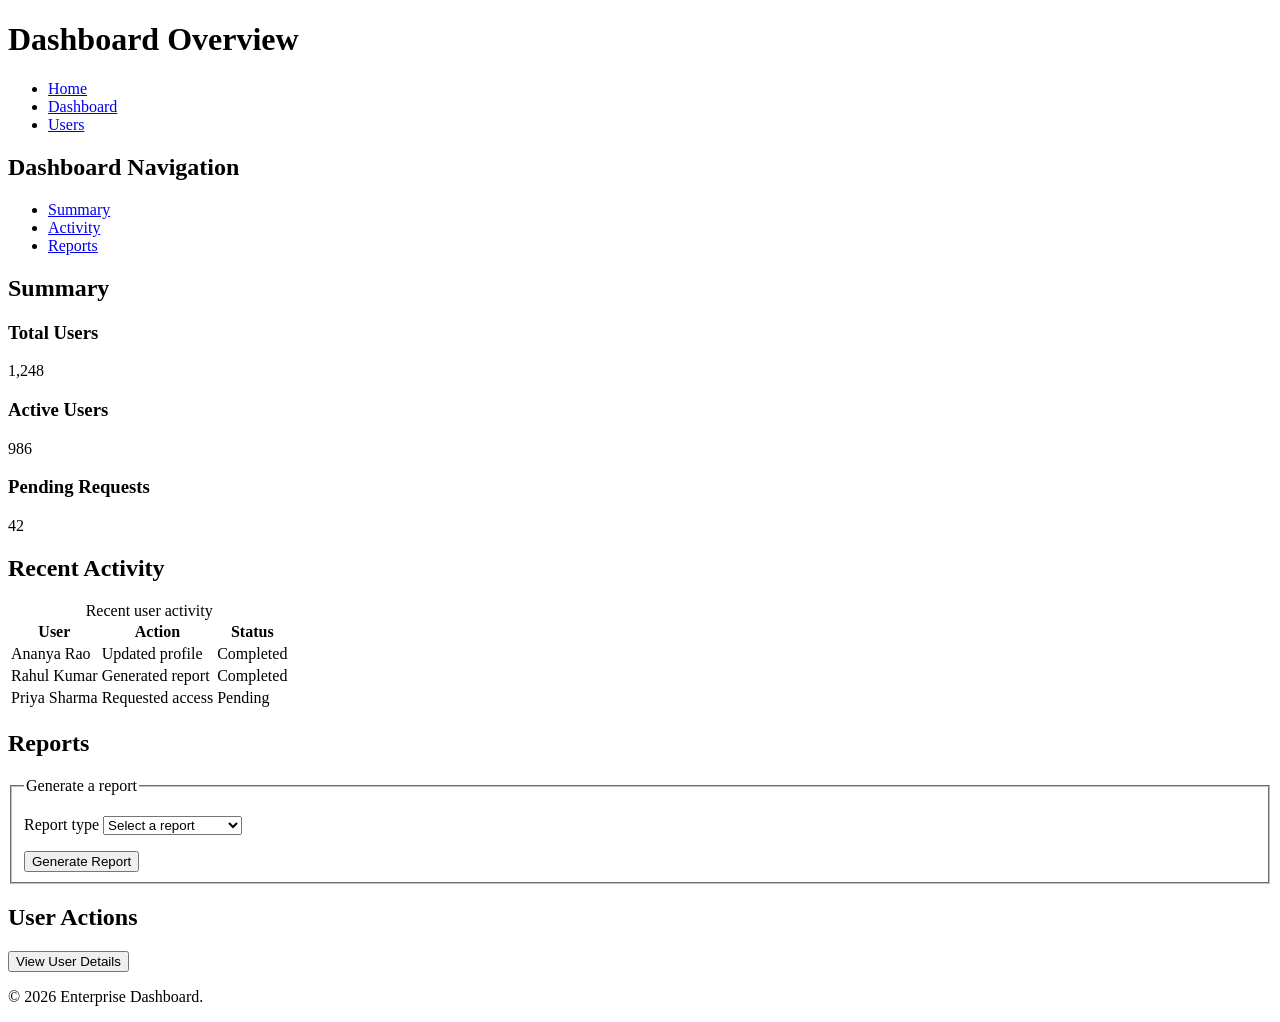
==== task-3/dashboard.html @ 471171fd "Create dashboard.html with structured layout Added a complete HTML structure for the dashboard, incl" ====
<!DOCTYPE html>
<html lang="en">
<head>
  <meta charset="UTF-8">
  <meta name="viewport" content="width=device-width, initial-scale=1.0">
  <meta name="description" content="Enterprise dashboard overview">
  <title>Dashboard Overview</title>
</head>

<body>
  <header>
    <h1>Dashboard Overview</h1>

    <nav aria-label="Primary navigation">
      <ul>
        <li><a href="index.html">Home</a></li>
        <li><a href="dashboard.html" aria-current="page">Dashboard</a></li>
        <li><a href="users.html">Users</a></li>
      </ul>
    </nav>
  </header>

  <aside aria-label="Dashboard sidebar">
    <h2>Dashboard Navigation</h2>

    <nav aria-label="Dashboard navigation">
      <ul>
        <li><a href="#summary">Summary</a></li>
        <li><a href="#activity">Activity</a></li>
        <li><a href="#reports">Reports</a></li>
      </ul>
    </nav>
  </aside>

  <main>
    <section id="summary" aria-labelledby="summary-heading">
      <h2 id="summary-heading">Summary</h2>

      <article>
        <h3>Total Users</h3>
        <p>1,248</p>
      </article>

      <article>
        <h3>Active Users</h3>
        <p>986</p>
      </article>

      <article>
        <h3>Pending Requests</h3>
        <p>42</p>
      </article>
    </section>

    <section id="activity" aria-labelledby="activity-heading">
      <h2 id="activity-heading">Recent Activity</h2>

      <table>
        <caption>Recent user activity</caption>
        <thead>
          <tr>
            <th scope="col">User</th>
            <th scope="col">Action</th>
            <th scope="col">Status</th>
          </tr>
        </thead>

        <tbody>
          <tr>
            <td>Ananya Rao</td>
            <td>Updated profile</td>
            <td>Completed</td>
          </tr>
          <tr>
            <td>Rahul Kumar</td>
            <td>Generated report</td>
            <td>Completed</td>
          </tr>
          <tr>
            <td>Priya Sharma</td>
            <td>Requested access</td>
            <td>Pending</td>
          </tr>
        </tbody>
      </table>
    </section>

    <section id="reports" aria-labelledby="reports-heading">
      <h2 id="reports-heading">Reports</h2>

      <form action="#" method="get">
        <fieldset>
          <legend>Generate a report</legend>

          <p>
            <label for="report-type">Report type</label>
            <select id="report-type" name="report-type" required>
              <option value="">Select a report</option>
              <option value="users">User Report</option>
              <option value="activity">Activity Report</option>
              <option value="accessibility">Accessibility Report</option>
            </select>
          </p>

          <button type="submit">Generate Report</button>
        </fieldset>
      </form>
    </section>

    <section aria-labelledby="actions-heading">
      <h2 id="actions-heading">User Actions</h2>

      <button
        type="button"
        aria-haspopup="dialog"
        aria-controls="user-dialog"
      >
        View User Details
      </button>

      <dialog id="user-dialog" aria-labelledby="dialog-heading">
        <h2 id="dialog-heading">User Details</h2>

        <p>User details can be displayed in this dialog.</p>

        <form method="dialog">
          <button type="submit">Close</button>
        </form>
      </dialog>
    </section>
  </main>

  <footer>
    <p>&copy; 2026 Enterprise Dashboard.</p>
  </footer>
</body>
</html>
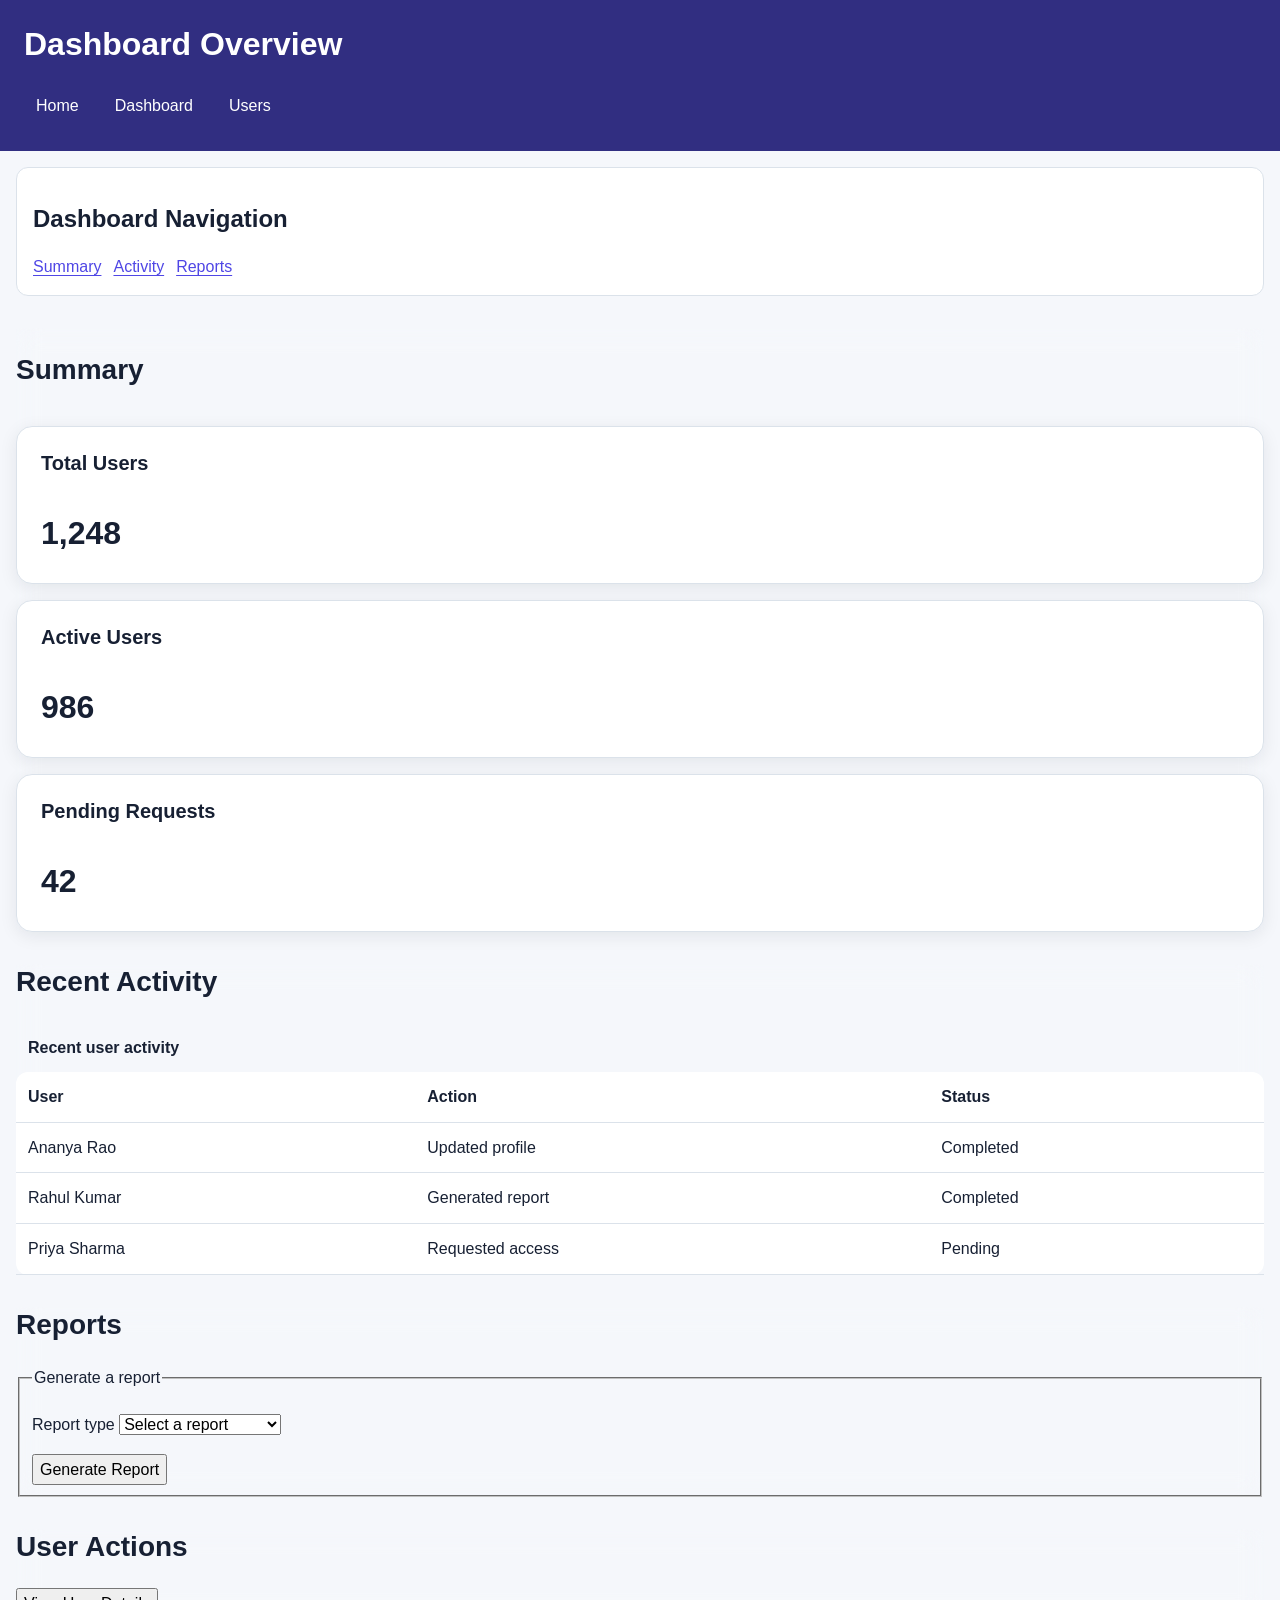
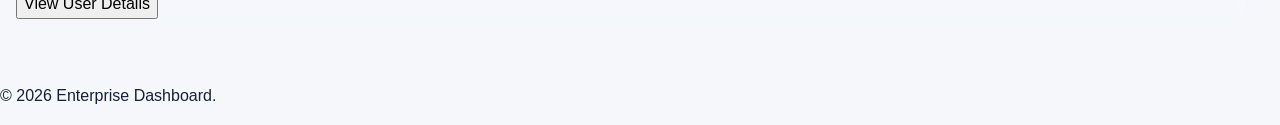
==== commit 65c56d8f: "Add stylesheet link to dashboard.html" ====
--- a/task-3/dashboard.html
+++ b/task-3/dashboard.html
@@ -5,6 +5,7 @@
   <meta name="viewport" content="width=device-width, initial-scale=1.0">
   <meta name="description" content="Enterprise dashboard overview">
   <title>Dashboard Overview</title>
+  <link rel="stylesheet" href="../task-4/style.css">
 </head>
 
 <body>
--- a/task-4/style.css
+++ b/task-4/style.css
@@ -0,0 +1,241 @@
+/* ========================================
+   TASK 4: RESPONSIVE DESIGN SYSTEM
+   ======================================== */
+
+/* 1. Design tokens */
+:root {
+  color-scheme: light;
+
+  --color-primary: #4f46e5;
+  --color-primary-hover: #3730a3;
+  --color-background: #f5f7fb;
+  --color-surface: #ffffff;
+  --color-text: #172033;
+  --color-muted: #475569;
+  --color-border: #dbe2ea;
+  --color-success: #166534;
+
+  --font-family: Arial, Helvetica, sans-serif;
+  --font-sm: 0.875rem;
+  --font-base: 1rem;
+  --font-lg: 1.25rem;
+  --font-xl: 1.75rem;
+  --font-heading: 2rem;
+
+  --space-1: 0.25rem;
+  --space-2: 0.5rem;
+  --space-3: 0.75rem;
+  --space-4: 1rem;
+  --space-6: 1.5rem;
+  --space-8: 2rem;
+  --space-12: 3rem;
+
+  --radius-sm: 0.375rem;
+  --radius-md: 0.75rem;
+  --radius-lg: 1rem;
+
+  --shadow-card: 0 4px 18px rgba(15, 23, 42, 0.08);
+  --transition-fast: 180ms ease;
+}
+
+/* 2. Dark theme variables */
+[data-theme="dark"] {
+  color-scheme: dark;
+
+  --color-background: #0f172a;
+  --color-surface: #1e293b;
+  --color-text: #f8fafc;
+  --color-muted: #cbd5e1;
+  --color-border: #475569;
+  --color-primary: #a5b4fc;
+  --color-primary-hover: #c7d2fe;
+  --color-success: #86efac;
+
+  --shadow-card: 0 4px 18px rgba(0, 0, 0, 0.25);
+}
+
+/* 3. Base styles */
+* {
+  box-sizing: border-box;
+}
+
+html {
+  scroll-behavior: smooth;
+}
+
+body {
+  margin: 0;
+  min-width: 0;
+  font-family: var(--font-family);
+  font-size: var(--font-base);
+  line-height: 1.6;
+  color: var(--color-text);
+  background: var(--color-background);
+}
+
+img,
+video,
+iframe {
+  max-width: 100%;
+}
+
+h1,
+h2,
+h3 {
+  line-height: 1.25;
+  overflow-wrap: anywhere;
+}
+
+a {
+  color: var(--color-primary);
+  text-underline-offset: 0.2em;
+}
+
+a:hover {
+  color: var(--color-primary-hover);
+}
+
+a:focus-visible,
+button:focus-visible,
+input:focus-visible,
+select:focus-visible {
+  outline: 3px solid var(--color-primary);
+  outline-offset: 3px;
+}
+
+button,
+input,
+select {
+  max-width: 100%;
+  font: inherit;
+}
+
+button {
+  cursor: pointer;
+}
+
+/* 4. Header and navigation */
+header {
+  padding: var(--space-6);
+  color: #ffffff;
+  background: #312e81;
+}
+
+header h1 {
+  margin-top: 0;
+  font-size: var(--font-heading);
+}
+
+header nav ul,
+aside nav ul {
+  display: flex;
+  flex-wrap: wrap;
+  gap: var(--space-3);
+  padding: 0;
+  margin: var(--space-4) 0 0;
+  list-style: none;
+}
+
+header nav a {
+  display: inline-block;
+  padding: var(--space-2) var(--space-3);
+  color: #ffffff;
+  border-radius: var(--radius-sm);
+  text-decoration: none;
+}
+
+header nav a:hover,
+header nav a:focus-visible {
+  background: rgba(255, 255, 255, 0.16);
+}
+
+/* 5. Mobile-first page layout */
+body > aside {
+  margin: var(--space-4);
+  padding: var(--space-4);
+  background: var(--color-surface);
+  border: 1px solid var(--color-border);
+  border-radius: var(--radius-md);
+}
+
+body > main {
+  width: 100%;
+  min-width: 0;
+  padding: var(--space-4);
+}
+
+main section {
+  min-width: 0;
+  margin-bottom: var(--space-8);
+}
+
+main section > h2 {
+  font-size: var(--font-xl);
+}
+
+/* 6. Dashboard cards */
+#overview,
+#summary {
+  display: grid;
+  grid-template-columns: minmax(0, 1fr);
+  gap: var(--space-4);
+}
+
+#overview article,
+#summary article {
+  min-width: 0;
+  padding: var(--space-6);
+  background: var(--color-surface);
+  border: 1px solid var(--color-border);
+  border-radius: var(--radius-lg);
+  box-shadow: var(--shadow-card);
+  transition: transform var(--transition-fast),
+              box-shadow var(--transition-fast);
+}
+
+#overview article:hover,
+#summary article:hover {
+  transform: translateY(-2px);
+  box-shadow: 0 8px 24px rgba(15, 23, 42, 0.12);
+}
+
+#overview article h3,
+#summary article h3 {
+  margin-top: 0;
+  font-size: var(--font-lg);
+}
+
+#overview article p,
+#summary article p {
+  margin-bottom: 0;
+  font-size: var(--font-heading);
+  font-weight: 700;
+}
+
+/* 7. Glass-style panels */
+main section,
+body > aside {
+  backdrop-filter: blur(12px);
+  -webkit-backdrop-filter: blur(12px);
+}
+
+/* 8. Responsive tables */
+table {
+  width: 100%;
+  border-collapse: collapse;
+  background: var(--color-surface);
+  border-radius: var(--radius-md);
+}
+
+caption {
+  padding: var(--space-3);
+  font-weight: 700;
+  text-align: left;
+}
+
+th,
+td {
+  padding: var(--space-3);
+  text-align: left;
+  border-bottom: 1px solid var(--color-border);
+ 
